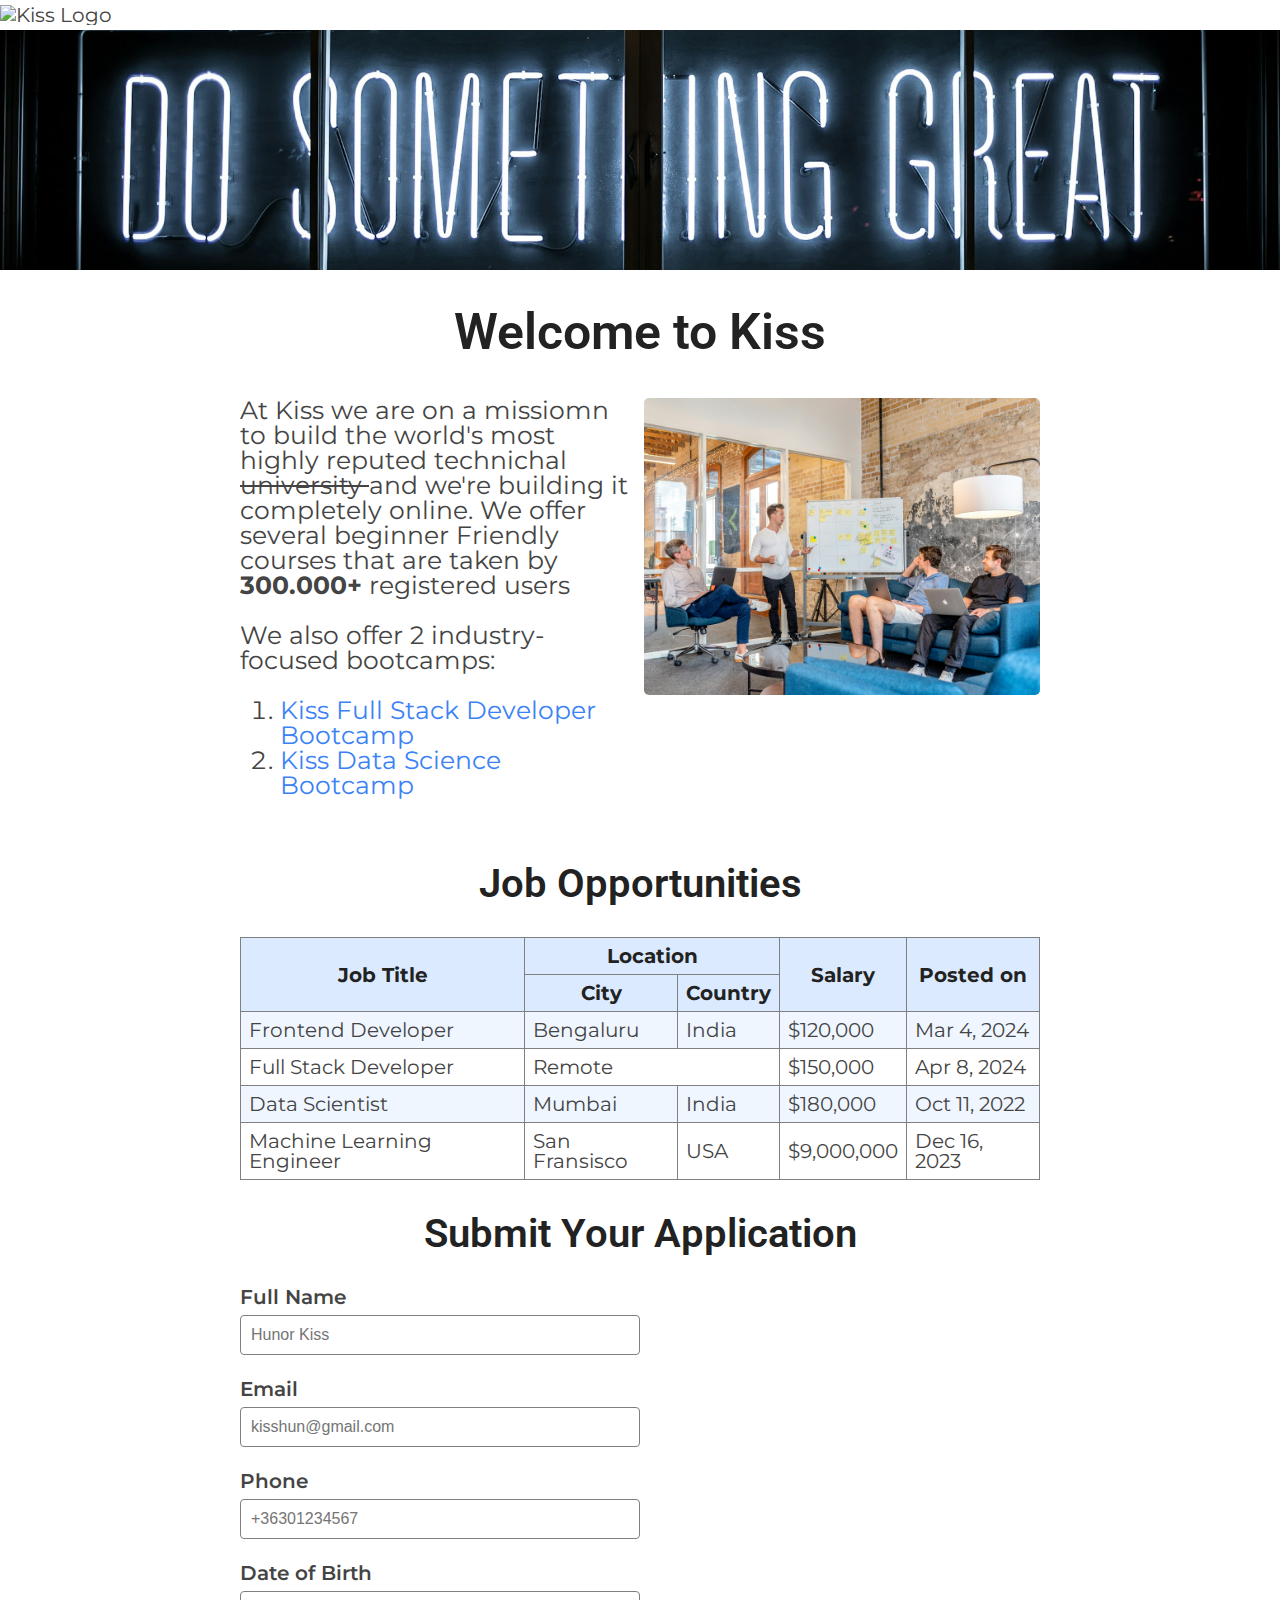
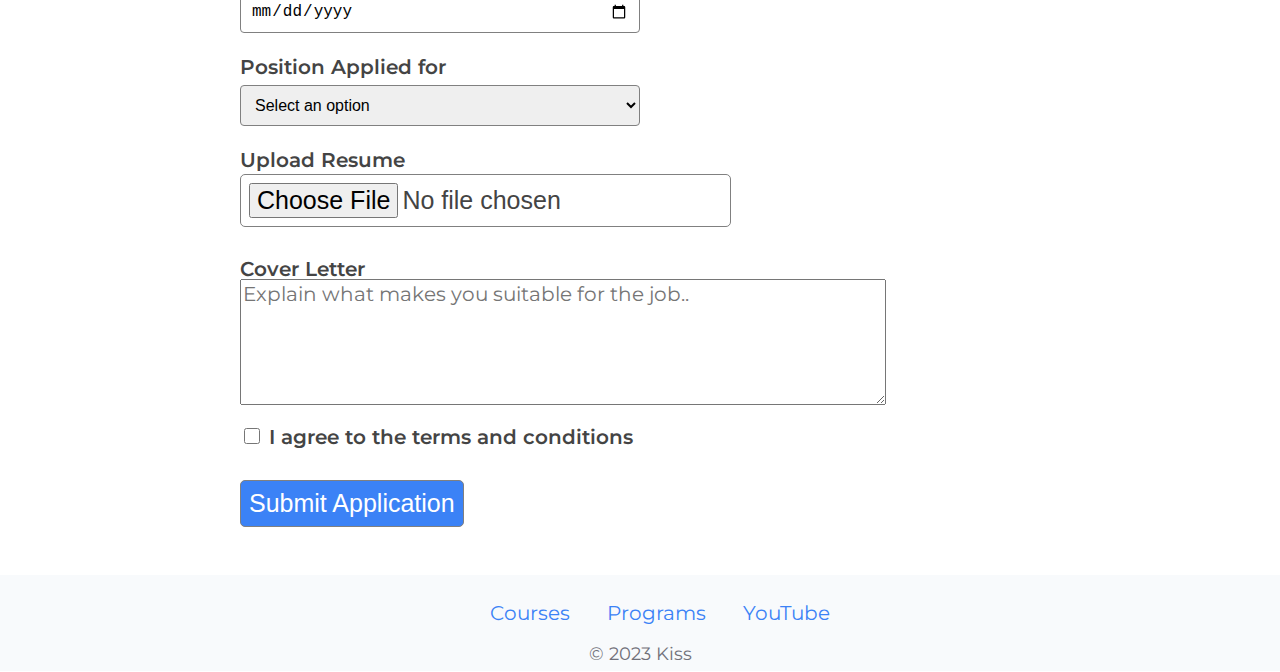
==== src/index.html @ 60b1ad0b "Adding HTML ans CSS files" ====
<!DOCTYPE html>
<html lang="en">

<head>
    <title>
        My First Web Page
    </title>
    <link rel="preconnect" href="https://fonts.googleapis.com">
<link rel="preconnect" href="https://fonts.gstatic.com" crossorigin>
<link href="https://fonts.googleapis.com/css2?family=Montserrat:ital,wght@0,100..900;1,100..900&family=Roboto:ital,wght@0,100;0,300;0,400;0,500;0,700;0,900;1,100;1,300;1,400;1,500;1,700;1,900&display=swap" rel="stylesheet">
    <link rel="stylesheet" href="styles.css">
</head>

<body>
    <div id="navbar">
        <img id="logo" alt="Kiss Logo" src="https://www.logodesignlove.com/images/car/audi-logo.gif">
    </div>
    <img id="banner" src="banner.jpg" alt="Banner" height="240">

    <div>
        <h1>Welcome to Kiss</h1>
    </div>

    <div id="about">
        <div id="description">
            <p style="margin-top:0;">At Kiss we are on a missiomn to build the world's most highly reputed technichal
                <span style=text-decoration:line-through;>university </span> and we're
                building it
                completely online. We offer several beginner Friendly courses that are taken by <b>300.000+</b>
                registered users
            </p>

            <p>
                We also offer 2 industry-focused bootcamps:
            <ol>
                <li>
                    <a href="https://www.y8.com/" target="_blank">
                        Kiss Full Stack Developer Bootcamp
                    </a>
                </li>
                <li>
                    <a href="https://www.facebook.com/?locale=hu_HU" target="_blank">
                        Kiss Data Science Bootcamp
                    </a>
                </li>
            </ol>
            </p>
        </div>
        <div id="team">
            <img id="teamimage" src="team.jpg" alt="Team">
        </div>


    </div>


    <h2>Job Opportunities</h2>
    <div id="jobs">
        <table border="1" id="jobs-table">
            <tr class="jobs-header-row">
                <th rowspan="2">Job Title</th>
                <th colspan="2">Location</th>
                <th rowspan="2">Salary</th>
                <th Rowspan="2">Posted on</th>
            </tr>
            <tr class="jobs-header-row">
                <th>City</th>
                <th>Country</th>
            </tr>
            <tr class="jobs-data-row">
                <td>Frontend Developer</td>
                <td>Bengaluru</td>
                <td>India</td>
                <td>$120,000</td>
                <td>Mar 4, 2024</td>
            </tr>
            <tr class="jobs-data-row">
                <td>Full Stack Developer</td>
                <td colspan="2">Remote</td>
                <td>$150,000</td>
                <td>Apr 8, 2024</td>
            </tr>
            <tr class="jobs-data-row">
                <td>Data Scientist</td>
                <td>Mumbai</td>
                <td>India</td>
                <td>$180,000</td>
                <td>Oct 11, 2022</td>
            </tr>
            <tr class="jobs-data-row">
                <td>Machine Learning Engineer</td>
                <td>San Fransisco</td>
                <td>USA</td>
                <td>$9,000,000</td>
                <td>Dec 16, 2023</td>
            </tr>
        </table>
    
    </div>

    <div id="application">
        <h2>Submit Your Application</h2>
    
        <form id="application-form" action="https://formbold.com/s/3G5aP" method="POST" enctype="multipart/form-data">
            <div class="form-group">
                <label for="name">Full Name</label><br>
                <input type="text" id="name" name="name" required placeholder="Hunor Kiss">
            </div>
    
            <div class="form-group">
                <label for="email">Email</label><br>
                <input type="email" id="email" name="email-address" required placeholder="kisshun@gmail.com">
            </div>
    
            <div class="form-group">
                <label for="phone">Phone</label><br>
                <input type="tel" id="phone" name="phone" required placeholder="+36301234567">
            </div>
    
            <div class="form-group">
                <label for="dob">Date of Birth</label><br>
                <input type="date" id="dob" name="dob" required>
            </div>
    
            <div class="form-group">
                <label for="position">Position Applied for</label><br>
                <select id="position" name="position" required>
                    <option value="">Select an option</option>
                    <option value="Frontend Developer">Frontend Developer</option>
                    <option value="Full Stack Developer">Full Stack Developer</option>
                    <option value="Data Scientist">Data Scientist</option>
                    <option value="ML Engineer">ML Engineer</option>
                </select>
            </div>

            <div class="form-group">
                <label for="resume">Upload Resume</label><br>
                <input type="file" id="resume" name="resume" accept=".pdf,.doc,.docx" required>
            </div>
    
            <div class="form-group">
                <label for="coverletter">Cover Letter</label><br>
                <textarea id="coverletter" name="coverletter" rows="5" placeholder="Explain what makes you suitable for the job.."></textarea>
            </div>
    
            <div class="form-group">
                <label for="terms">
                    <input type="checkbox" id="terms" name="terms" required>
                    I agree to the terms and conditions
                </label>
            </div>
    
            <div class="form-group">
                <input type="submit" value="Submit Application">
            </div>
        </form>
    </div>
    
    <div id="footer">
        <ul id="footer-links">
            <li>
                <a href="https://google.com" target="_blank">
                    Courses
                </a>
            </li>
            <li>
                <a href="https:/google.com" target="_blank">
                    Programs
                </a>
            </li>
            <li>
                <a href="https://youtube.com" target="_blank">
                    YouTube
                </a>
            </li>
        </ul>
        <span class="copyright">© 2023 Kiss</span>
    </div>
</body>

</html>
---- src/styles.css ----
html {
    font-size: 20px;
}

body {
    margin: 0;
    padding: 0;
    font-family: 'montserrat', sans-serif;
    font-weight: 400;
    line-height: 1;
    font-size: 1rem;
    color: #444444
}

h1,
h2,
h3,
h4,
h5,
h6 {
    font-family: 'Roboto', sans-serif;
    font-weight: 600;
    color: #222222
}


h1 {
    font-size: 2.5rem;
}

h2 {
    font-size: 2rem;
}

h3 {
    font-size: 1.75rem;
}

h4 {
    font-size: 1.5rem;
}

h5 {
    font-size: 1.25rem;
}

h6 {
    font-size: 1rem;
}


a {
    text-decoration: none;
    color: #3b82f6;
}

a:hover {
    color: #1d4ed8;
}

#navbar {
    padding: 0px;
    margin: 0px;

}

#logo {
    height: 50px;
    padding: 5px 5px 5px 0;
}

h1 {
    text-align: center;
}

#banner {
    width: 100%;
    object-fit: cover
}

#about {
    display: flex;
    max-width: 800px;
    margin: 0 auto;
    padding: 8px;
}

#description {
    width: 50%;
    padding-right: 8px;
    font-size: 1.25rem;
}

#team {
    width: 50%;
}

#teamimage {
    border-radius: 5px;
    width: 100%;

}

#jobs-table {
    width: 100%;
    border: 1px solid gray;
    border-collapse: collapse;
}

.jobs-header-row th {
    border: 1px solid gray;
    padding: 8px;
    background-color: #dbeafe;
    text-align: center;
    color: #222222
}

.jobs-data-row td {
    border: 1px solid gray;
    padding: 8px;
}

#jobs-table tr:nth-child(odd) {
    background-color: #eff6ff;
}


h2 {
    text-align: center;
}

#application-form input[type="text"],
#application-form input[type="email"],
#application-form input[type="tel"],
#application-form input[type="date"],
#application-form select {
    width: 50%;
    padding: 10px;
    margin: 8px 0;
    box-sizing: border-box;
    border: 1px solid gray;
    border-radius: 4px;
    font-size: 16px;
}

#application {
    max-width: 800px;
    margin: 0 auto;
    padding: 0 8px;

}

.form-group {
    margin-bottom: 16px;
}

#application-form label {
    font-weight: 600;
}

#application-form input, select{
    padding: 8px;
    font-size: 1.25rem;
    margin-bottom: 16px;
    margin-top: 4px;
    border-radius: 5px;
    border: 1px solid gray;
    box-sizing: border-box 124px;
}

#application-form textarea{
    font-size:1rem;
}

.form-group textarea{
    width: 80%;
    font-family: montserrat; 
}

.form-group input[type=checkbox] {
    width:16px;
    height:16px;
}

.form-group input[type="submit"] {
background-color: #3b82f6;
color:white;
font-weight: 500;
padding: 16px;
cursor:pointer;
}

.form-group input[type="submit"]:hover {
background-color:#1d4ed8 ;
}

#jobs {
    max-width: 800px;
    margin: 0 auto;
    padding: 0 8px;
}

h3 {
    margin-bottom: 4px;
    margin-top: 0;
}


#footer {
    background-color: #f8fafc;
    padding: 8px;
    margin-top: 32px;
    text-align: center;
}

#footer-links {
    list-style: none;

}

#footer-links li {
    display: inline;
    margin: 0 16px;
}

.copyright {
    color: #71717a;
    font-size: 0.875rem;
}
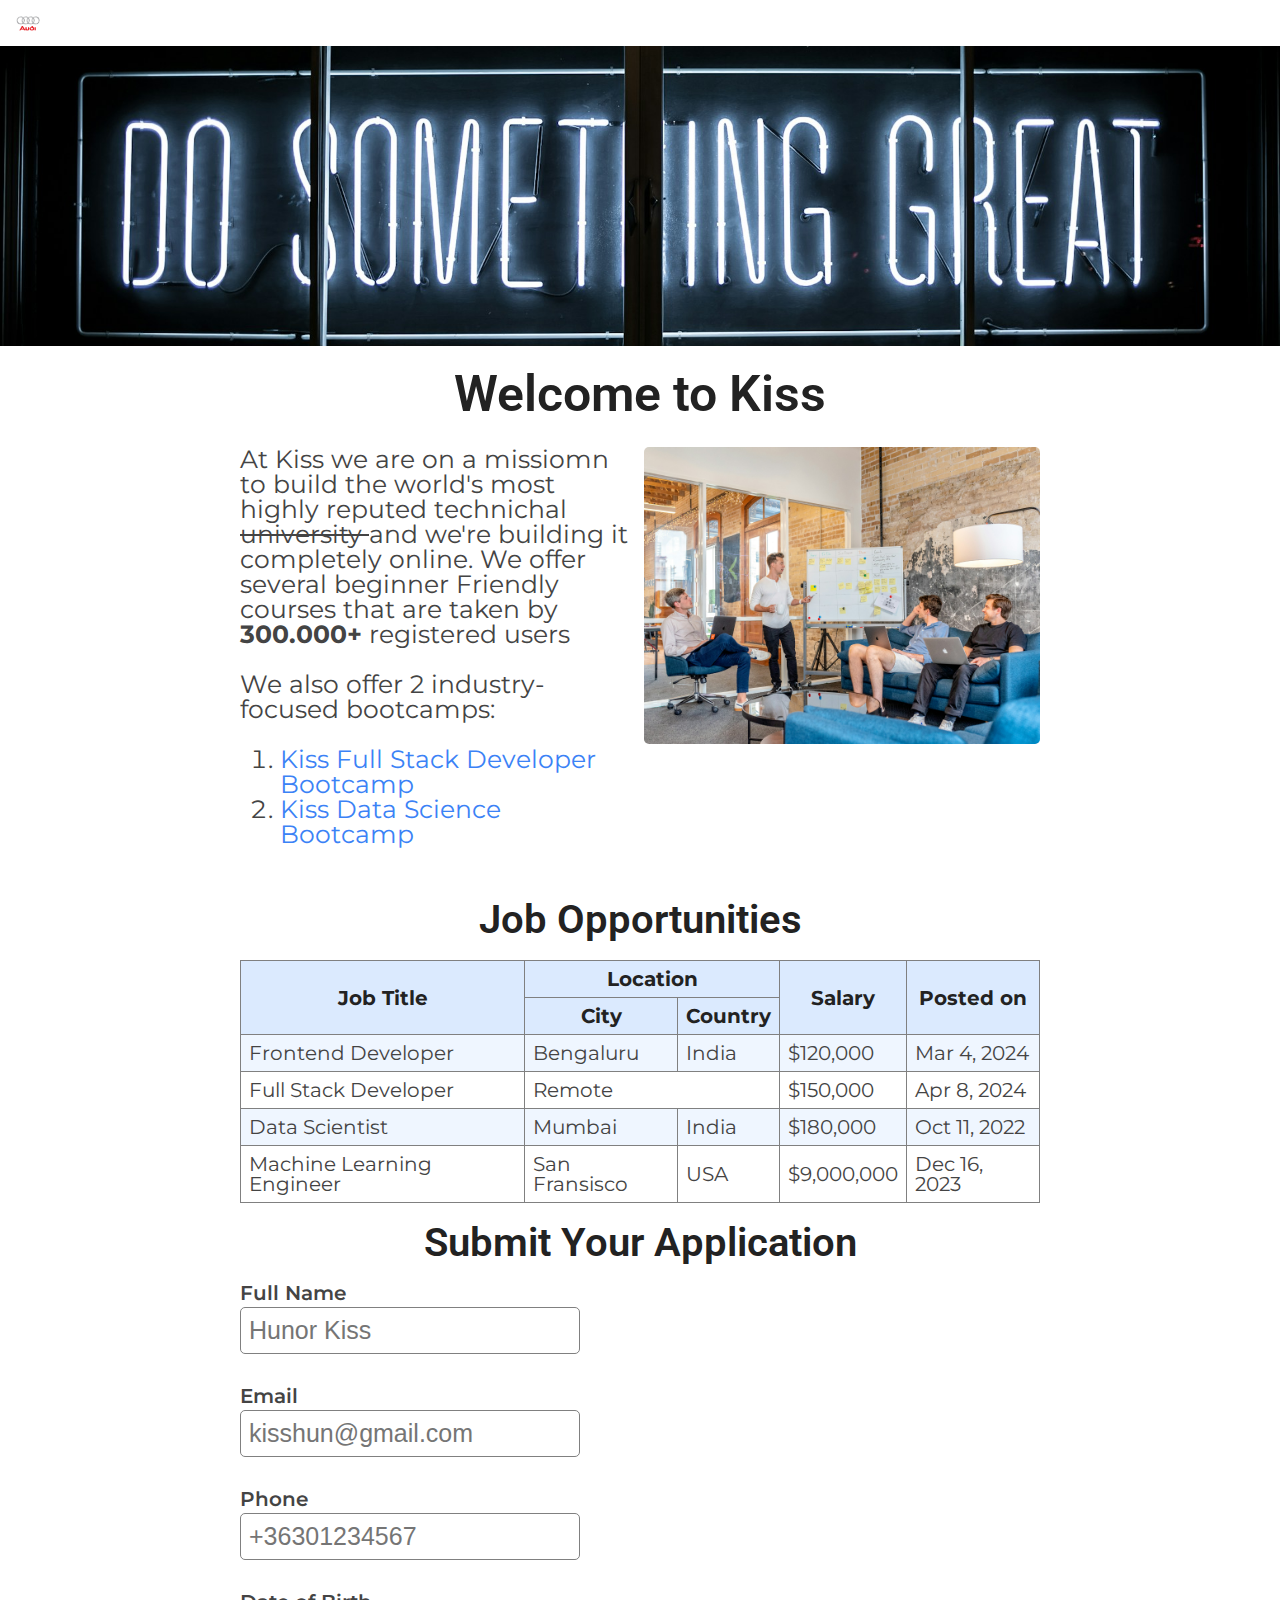
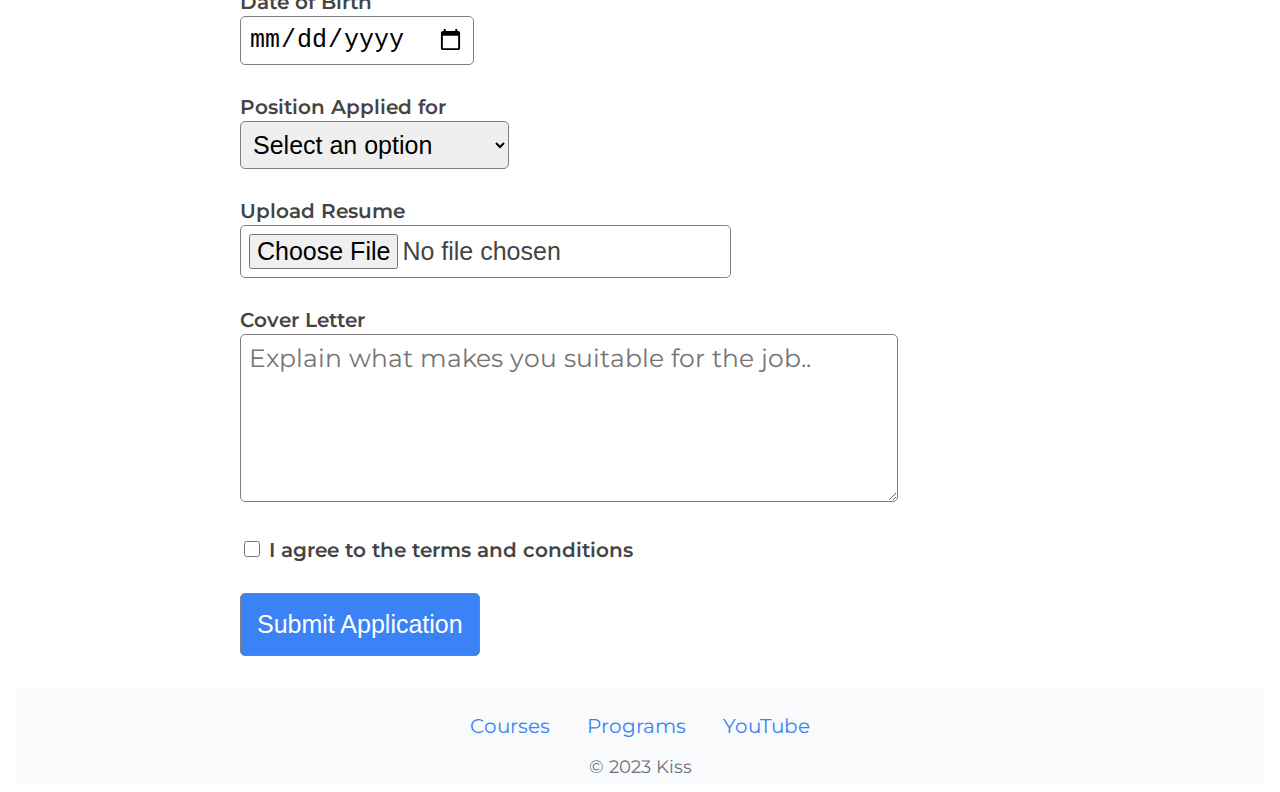
==== commit 88c7bace: "added resposnive layout" ====
--- a/src/index.html
+++ b/src/index.html
@@ -2,9 +2,20 @@
 <html lang="en">
 
 <head>
-    <title>
-        My First Web Page
-    </title>
+    <meta charset="UTF-8">
+    <meta name="viewport" content="width=device-width, initial-scale=1.0">
+    <meta name="description" content="Learn about job openings at Jovian and submit your application now">
+    <meta name="keywords" content="data science, software development, jobs">
+    <meta name="author" content="Jovian">
+    <meta name="robots" content="index, follow">
+    <meta property="og:title" content="Jovian Careers">
+    <meta property="og:description" content="Learn about job openings at Jovian and submit your application now">
+    <meta property="og:image" content="/jovian-meta.png">
+    <meta name="twitter:title" content="Jovian Careers">
+    <meta name="twitter:description" content="Learn about job openings at Jovian and submit your application now">
+    <meta name="twitter:image" content="/jovian-meta.png">
+    <title>Jovian Careers</title>
+    <link rel="icon" href="/jovian-favicon.png" type="image/x-icon">
     <link rel="preconnect" href="https://fonts.googleapis.com">
 <link rel="preconnect" href="https://fonts.gstatic.com" crossorigin>
 <link href="https://fonts.googleapis.com/css2?family=Montserrat:ital,wght@0,100..900;1,100..900&family=Roboto:ital,wght@0,100;0,300;0,400;0,500;0,700;0,900;1,100;1,300;1,400;1,500;1,700;1,900&display=swap" rel="stylesheet">
@@ -13,9 +24,10 @@
 
 <body>
     <div id="navbar">
-        <img id="logo" alt="Kiss Logo" src="https://www.logodesignlove.com/images/car/audi-logo.gif">
-    </div>
-    <img id="banner" src="banner.jpg" alt="Banner" height="240">
+        <img id="logo-with-text" alt="Kiss logo-with-text" src="Logo-audi-text.jpg" height="30px;">
+        <img id="logo" alt="Kiss Logo" src="audilogo.png" height="30px;">
+    </div>
+    <img id="banner" src="banner.jpg" alt="Banner" ;>
 
     <div>
         <h1>Welcome to Kiss</h1>
@@ -47,7 +59,7 @@
             </p>
         </div>
         <div id="team">
-            <img id="teamimage" src="team.jpg" alt="Team">
+            <img id="teamimage"  src="team.jpg" alt="Team">
         </div>
 
 
@@ -56,6 +68,34 @@
 
     <h2>Job Opportunities</h2>
     <div id="jobs">
+        
+        <div id="jobs-list">
+            <div class="job">
+                <div class="job-title">Frontend Developer</div>
+                <div class="job-detail">Bengaluru, India</div>
+                <div class="job-detail">₹ 12,00,000</div>
+                <div class="job-detail">Posted Mar 3, 2023</div>
+            </div >
+            <div class="job">
+                <div class="job-title">Full Stack Developer</div>
+                <div class="job-detail">New Delhi, India</div>
+                <div class="job-detail">₹ 15,00,000</div>
+                <div class="job-detail">Posted Feb 1, 2023</div>
+            </div>
+            <div class="job">
+                <div class="job-title">Data Scientist</div>
+                <div class="job-detail">San Francisco, USA</div>
+                <div class="job-detail">$175,000</div>
+                <div class="job-detail">Posted Dec 22, 2022</div>
+            </div>
+            <div class="job">
+                <div class="job-title">ML Engineer</div>
+                <div class="job-detail">Remote</div>
+                <div class="job-detail">$80,000</div>
+                <div class="job-detail">Posted Sep 19, 2022</div>
+            </div>
+
+        </div>
         <table border="1" id="jobs-table">
             <tr class="jobs-header-row">
                 <th rowspan="2">Job Title</th>
@@ -97,6 +137,9 @@
         </table>
     
     </div>
+
+ 
+    
 
     <div id="application">
         <h2>Submit Your Application</h2>
@@ -178,4 +221,4 @@
     </div>
 </body>
 
-</html>+</html>
--- a/src/styles.css
+++ b/src/styles.css
@@ -1,5 +1,7 @@
+/* Base styles (extra small devices - mobile) */
+/* CSS rules */
 html {
-    font-size: 20px;
+    font-size: 14px;
 }
 
 body {
@@ -8,7 +10,7 @@
     font-family: 'montserrat', sans-serif;
     font-weight: 400;
     line-height: 1;
-    font-size: 1rem;
+    font-size: 1em;
     color: #444444
 }
 
@@ -23,7 +25,6 @@
     color: #222222
 }
 
-
 h1 {
     font-size: 2.5rem;
 }
@@ -47,7 +48,6 @@
 h6 {
     font-size: 1rem;
 }
-
 
 a {
     text-decoration: none;
@@ -59,75 +59,340 @@
 }
 
 #navbar {
-    padding: 0px;
+    padding: 8px;
     margin: 0px;
-
-}
+}
+
+#logo-with-text {
+    display:none;
+}
+
+#banner {
+    object-fit: cover;
+    width:100%;
+    height:150px;
+   
+}
+
+h1 {
+    text-align: center;
+    margin:12px 0;
+}
+
+#about {
+    display: flex;
+    flex-direction: column;
+    max-width: 500px;
+    margin: 0 auto;
+    padding: 8px;
+}
+
+#description {
+    font-size: 1.25rem;
+}
+
+
+
+#teamimage {
+    border-radius: 5px;
+    width: 100%;
+
+}
+
+h2 {
+    text-align: center;
+    margin:12px;
+}
+
+#jobs {
+    max-width: 500px;
+    margin: 0 auto;
+    padding: 0 8px;
+}
+
+#jobs-list {
+    display:block
+}
+
+#jobs-table {
+    display:none;
+}
+
+.job {
+    border: 1px solid #dddddd;
+    margin-top:8px;
+    padding:8px;
+    border-radius: 5px;
+}
+
+.job-title {
+    color:#222222;
+    font-size: 1.25rem;
+    font-weight: 500;
+}
+
+.job-detail {
+    color:#555555;
+    margin-top: 4px;
+
+}
+
+#application {
+    max-width: 500px;
+    margin: 0 auto;
+    padding: 0 8px;
+
+}
+
+.form-group {
+    margin-bottom: 16px;
+    
+}
+
+#application-form label {
+    font-weight: 600;
+}
+
+.form-group input, select, textarea{
+    padding: 8px;
+    font-size: 1.25rem;
+    margin-bottom: 16px;
+    margin-top: 4px;
+    border-radius: 5px;
+    border: 1px solid gray;
+    box-sizing: border-box 124px;
+    width:90%;
+}
+
+.form-group select{
+    cursor:pointer;
+}
+
+#dob {
+    cursor:pointer;
+}
+
+#resume {
+cursor:pointer;
+}
+
+
+
+
+.form-group textarea{
+    width: 90%;
+    font-family: montserrat; 
+}
+
+.form-group input[type=checkbox] {
+    width:16px;
+    height:16px;
+    cursor:pointer;
+}
+
+
+
+.form-group input[type="submit"] {
+background-color: #3b82f6;
+color:white;
+font-weight: 500;
+padding: 16px;
+cursor:pointer;
+}
+
+.form-group input[type="submit"]:hover {
+background-color:#1d4ed8 ;
+}
+
+#footer {
+    background-color: #f8fafc;
+    padding: 8px;
+    margin: 8px 16px;
+    text-align: center;
+}
+
+#footer-links {
+    list-style: none;
+    padding-left: 0;
+
+}
+
+#footer-links li {
+    margin: 0 16px;
+}
+
+.copyright {
+    color: #71717a;
+    font-size: 0.875rem;
+}
+
+
+/* Small devices (tablets) */
+@media screen and (min-width: 576px) {
+  html {
+    font-size:16px;
+  }
+
+  #logo-with-text {
+    display:block;
+  }
+
+#logo {
+    display:none;
+}
+
+#banner {
+    height:200px;
+}
+
+h1 {
+    margin: 16px 0;
+}
+
+h2 {
+    margin:16px;
+}
+
+.form-group input, select {
+    width: auto;
+}
+
+.form-group textarea {
+    width: 80%;
+}
+
+#footer-links li {
+    display:inline;
+}
+
+
+  }
+
+  /* Medium devices (laptops) */
+@media screen and (min-width: 768px) {
+    /* CSS rules */
+  }
+
+  
+  /* Large devices (desktops) */
+@media screen and (min-width: 992px) {
+html {
+    font-size:20px;
+} 
+
+#banner {
+    height: 300px;
+}
+
+h1 {
+    margin:20px 0;
+}
+
+#about {
+    max-width:800px;
+    flex-direction: row;
+}
+
+#description {
+    width: 50%;
+    padding-right: 8px;
+}
+
+#team {
+width: 50%;
+}
+
+h2 {
+    margin:20px;
+}
+
+#jobs {
+    max-width: 800px;
+}
+
+#jobs-list {
+    display:none;
+}
+
+#jobs-table {
+    display:table;
+    width: 100%;
+    border: 1px solid gray;
+    border-collapse: collapse;
+}
+
+.jobs-header-row th {
+    border: 1px solid gray;
+    padding: 8px;
+    background-color: #dbeafe;
+    text-align: center;
+    color: #222222
+}
+
+.jobs-data-row td {
+    border: 1px solid gray;
+    padding: 8px;
+}
+
+#jobs-table tr:nth-child(odd) {
+    background-color: #eff6ff;
+}
+
+#application {
+    max-width: 800px;
+}
+
+}
+  
+  /* Extra large devices (large desktops) */
+  @media screen and (min-width: 1200px) {
+    /* CSS rules */
+  }
+
+/*
+
+
+
+
+
+
+@media screen and (max-width:576px) {
+    body{
+        background-color: lightblue;
+    }
+}
+
+
+
+
+
+
+
+
 
 #logo {
     height: 50px;
     padding: 5px 5px 5px 0;
 }
 
-h1 {
-    text-align: center;
-}
-
-#banner {
-    width: 100%;
-    object-fit: cover
-}
-
-#about {
-    display: flex;
-    max-width: 800px;
-    margin: 0 auto;
-    padding: 8px;
-}
-
-#description {
-    width: 50%;
-    padding-right: 8px;
-    font-size: 1.25rem;
-}
-
-#team {
-    width: 50%;
-}
-
-#teamimage {
-    border-radius: 5px;
-    width: 100%;
-
-}
+
+
+
+
+
+
+
+
+
 
 #jobs-table {
-    width: 100%;
-    border: 1px solid gray;
-    border-collapse: collapse;
-}
-
-.jobs-header-row th {
-    border: 1px solid gray;
-    padding: 8px;
-    background-color: #dbeafe;
-    text-align: center;
-    color: #222222
-}
-
-.jobs-data-row td {
-    border: 1px solid gray;
-    padding: 8px;
-}
-
-#jobs-table tr:nth-child(odd) {
-    background-color: #eff6ff;
-}
-
-
-h2 {
-    text-align: center;
-}
+   
+}
+
+
+
+
+
 
 #application-form input[type="text"],
 #application-form input[type="email"],
@@ -143,62 +408,9 @@
     font-size: 16px;
 }
 
-#application {
-    max-width: 800px;
-    margin: 0 auto;
-    padding: 0 8px;
-
-}
-
-.form-group {
-    margin-bottom: 16px;
-}
-
-#application-form label {
-    font-weight: 600;
-}
-
-#application-form input, select{
-    padding: 8px;
-    font-size: 1.25rem;
-    margin-bottom: 16px;
-    margin-top: 4px;
-    border-radius: 5px;
-    border: 1px solid gray;
-    box-sizing: border-box 124px;
-}
-
-#application-form textarea{
-    font-size:1rem;
-}
-
-.form-group textarea{
-    width: 80%;
-    font-family: montserrat; 
-}
-
-.form-group input[type=checkbox] {
-    width:16px;
-    height:16px;
-}
-
-.form-group input[type="submit"] {
-background-color: #3b82f6;
-color:white;
-font-weight: 500;
-padding: 16px;
-cursor:pointer;
-}
-
-.form-group input[type="submit"]:hover {
-background-color:#1d4ed8 ;
-}
-
-#jobs {
-    max-width: 800px;
-    margin: 0 auto;
-    padding: 0 8px;
-}
+
+
+
 
 h3 {
     margin-bottom: 4px;
@@ -206,24 +418,7 @@
 }
 
 
-#footer {
-    background-color: #f8fafc;
-    padding: 8px;
-    margin-top: 32px;
-    text-align: center;
-}
-
-#footer-links {
-    list-style: none;
-
-}
-
-#footer-links li {
-    display: inline;
-    margin: 0 16px;
-}
-
-.copyright {
-    color: #71717a;
-    font-size: 0.875rem;
-}+
+
+*/
+
